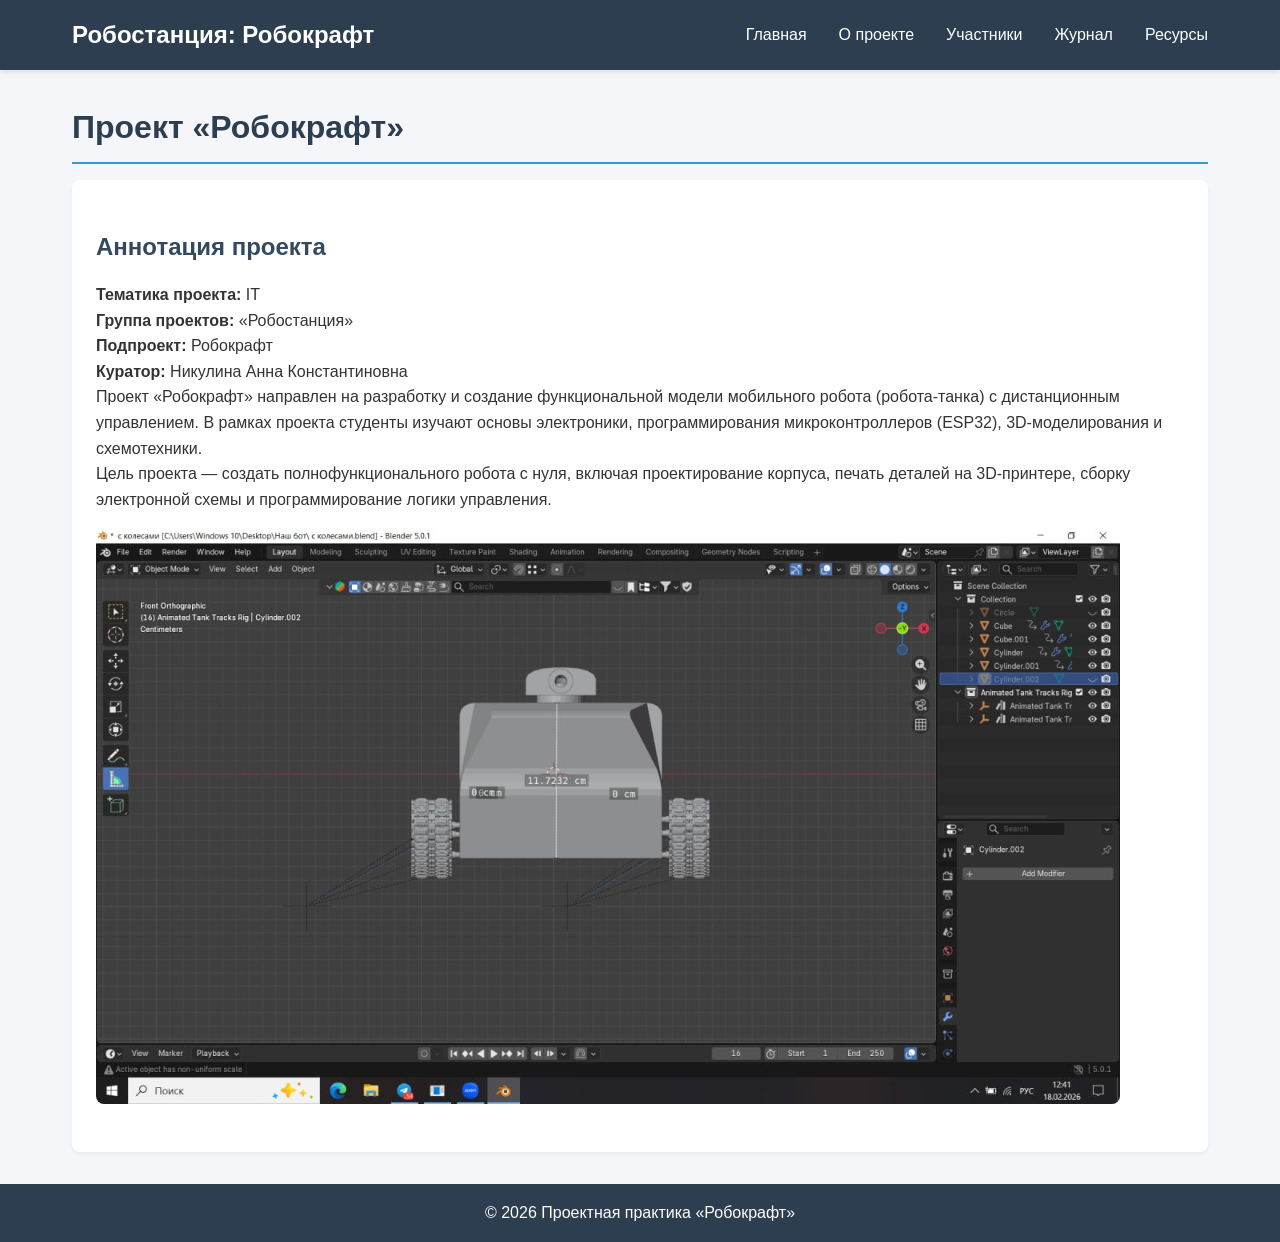
==== site/index.html @ fff9bac7 "feat: Инициализация проекта Робокрафт и создание сайта" ====
<!DOCTYPE html>
<html lang="ru">
<head>
    <meta charset="UTF-8">
    <meta name="viewport" content="width=device-width, initial-scale=1.0">
    <title>Робокрафт | Главная</title>
    <link rel="stylesheet" href="css/styles.css">
</head>
<body>
    <header>
        <nav>
            <div class="logo">Робостанция: Робокрафт</div>
            <ul>
                <li><a href="index.html">Главная</a></li>
                <li><a href="about.html">О проекте</a></li>
                <li><a href="team.html">Участники</a></li>
                <li><a href="journal.html">Журнал</a></li>
                <li><a href="resources.html">Ресурсы</a></li>
            </ul>
        </nav>
    </header>

    <main>
        <h1>Проект «Робокрафт»</h1>
        
        <div class="card">
            <h2>Аннотация проекта</h2>
            <p><strong>Тематика проекта:</strong> IT</p>
            <p><strong>Группа проектов:</strong> «Робостанция»</p>
            <p><strong>Подпроект:</strong> Робокрафт</p>
            <p><strong>Куратор:</strong> Никулина Анна Константиновна</p>
            
            <p>Проект «Робокрафт» направлен на разработку и создание функциональной модели мобильного робота (робота-танка) с дистанционным управлением. В рамках проекта студенты изучают основы электроники, программирования микроконтроллеров (ESP32), 3D-моделирования и схемотехники.</p>
            
            <p>Цель проекта — создать полнофункционального робота с нуля, включая проектирование корпуса, печать деталей на 3D-принтере, сборку электронной схемы и программирование логики управления.</p>

            <img src="assets/images/blender_model.png" alt="3D модель робота в Blender">
        </div>
    </main>

    <footer>
        <p>&copy; 2026 Проектная практика «Робокрафт»</p>
    </footer>
</body>
</html>
---- site/css/styles.css ----
:root {
    --primary-color: #2c3e50;
    --secondary-color: #34495e;
    --accent-color: #3498db;
    --text-color: #333;
    --bg-color: #f5f6fa;
}

* {
    margin: 0;
    padding: 0;
    box-sizing: border-box;
}

body {
    font-family: 'Segoe UI', Tahoma, Geneva, Verdana, sans-serif;
    line-height: 1.6;
    color: var(--text-color);
    background-color: var(--bg-color);
}

header {
    background-color: var(--primary-color);
    color: white;
    padding: 1rem 0;
    box-shadow: 0 2px 5px rgba(0,0,0,0.1);
}

nav {
    max-width: 1200px;
    margin: 0 auto;
    display: flex;
    justify-content: space-between;
    align-items: center;
    padding: 0 2rem;
}

.logo {
    font-size: 1.5rem;
    font-weight: bold;
}

nav ul {
    list-style: none;
    display: flex;
}

nav ul li {
    margin-left: 2rem;
}

nav ul li a {
    color: white;
    text-decoration: none;
    transition: color 0.3s ease;
}

nav ul li a:hover {
    color: var(--accent-color);
}

main {
    max-width: 1200px;
    margin: 2rem auto;
    padding: 0 2rem;
    min-height: calc(100vh - 160px);
}

h1 {
    color: var(--primary-color);
    margin-bottom: 1rem;
    border-bottom: 2px solid var(--accent-color);
    padding-bottom: 0.5rem;
}

h2 {
    color: var(--secondary-color);
    margin: 1.5rem 0 1rem;
}

.card {
    background: white;
    border-radius: 8px;
    padding: 1.5rem;
    margin-bottom: 1.5rem;
    box-shadow: 0 2px 5px rgba(0,0,0,0.05);
}

img {
    max-width: 100%;
    height: auto;
    border-radius: 8px;
    margin: 1rem 0;
}

.journal-post {
    border-left: 4px solid var(--accent-color);
    padding-left: 1rem;
    margin-bottom: 2rem;
}

.journal-date {
    color: #7f8c8d;
    font-size: 0.9rem;
    margin-bottom: 0.5rem;
}

footer {
    background-color: var(--primary-color);
    color: white;
    text-align: center;
    padding: 1rem 0;
    margin-top: auto;
}

.gallery {
    display: grid;
    grid-template-columns: repeat(auto-fit, minmax(300px, 1fr));
    gap: 1rem;
    margin-top: 1rem;
}

.team-member {
    display: flex;
    align-items: center;
    margin-bottom: 1rem;
    background: white;
    padding: 1rem;
    border-radius: 8px;
    box-shadow: 0 2px 5px rgba(0,0,0,0.05);
}

.member-info h3 {
    margin: 0;
    color: var(--accent-color);
}
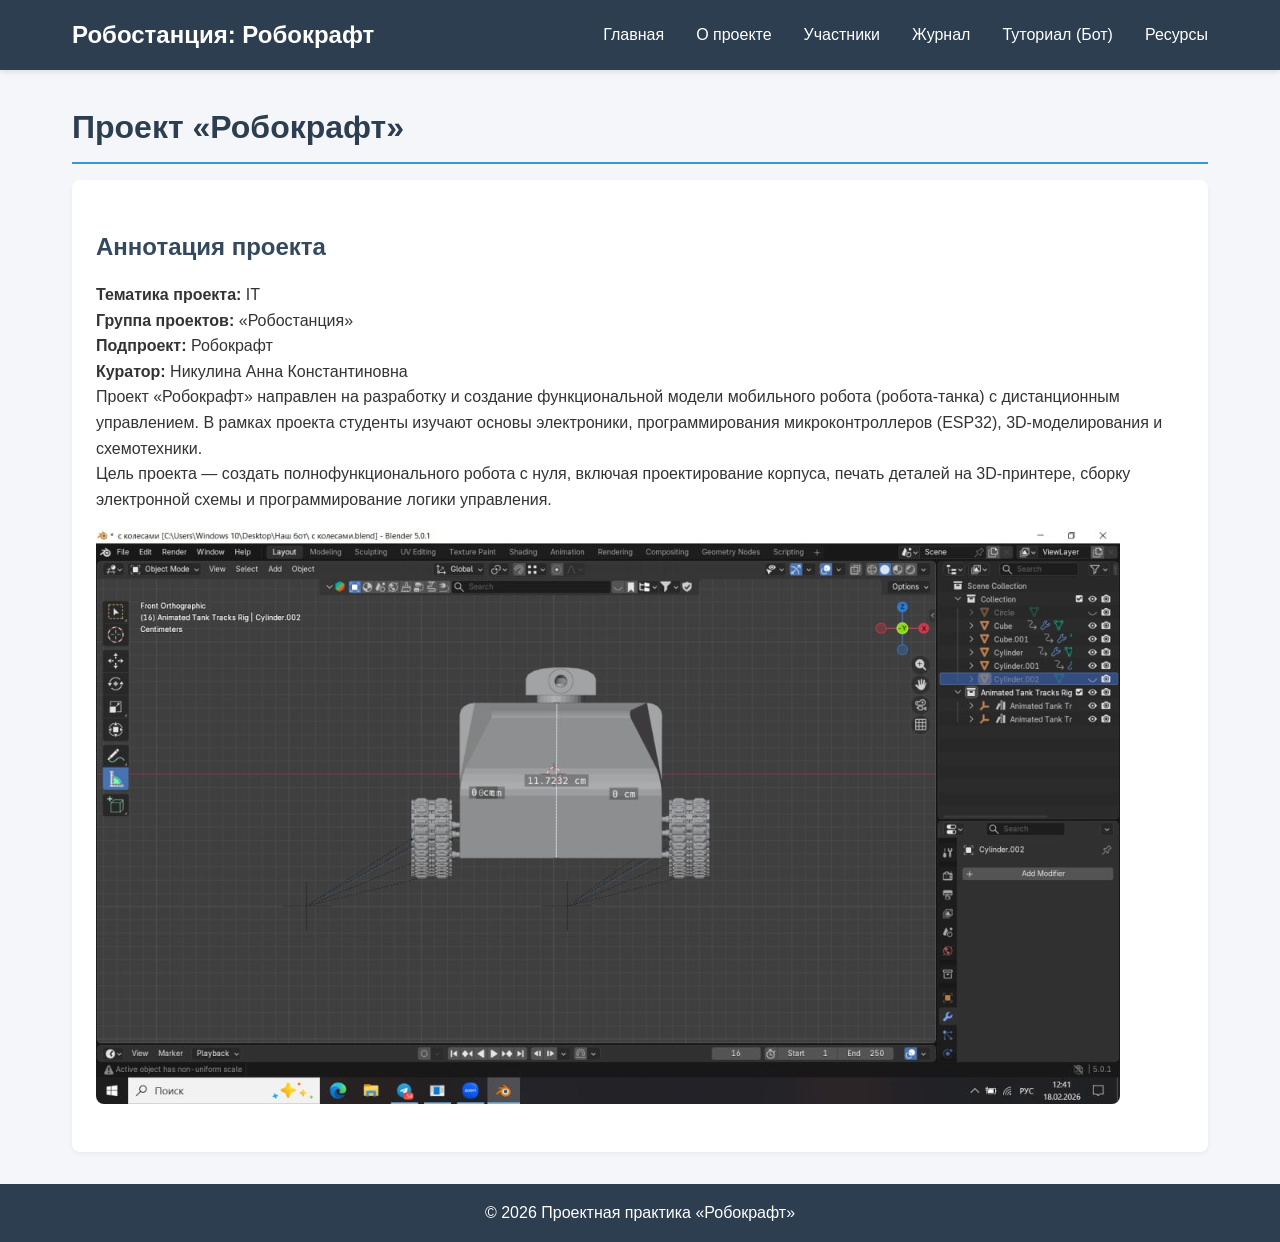
==== commit 4638f040: "feat: Добавлено вариативное задание (Telegram бот)" ====
--- a/site/index.html
+++ b/site/index.html
@@ -1,4 +1,4 @@
-<!DOCTYPE html>
+﻿<!DOCTYPE html>
 <html lang="ru">
 <head>
     <meta charset="UTF-8">
@@ -15,6 +15,7 @@
                 <li><a href="about.html">О проекте</a></li>
                 <li><a href="team.html">Участники</a></li>
                 <li><a href="journal.html">Журнал</a></li>
+                <li><a href="bot_tutorial.html">Туториал (Бот)</a></li>
                 <li><a href="resources.html">Ресурсы</a></li>
             </ul>
         </nav>
